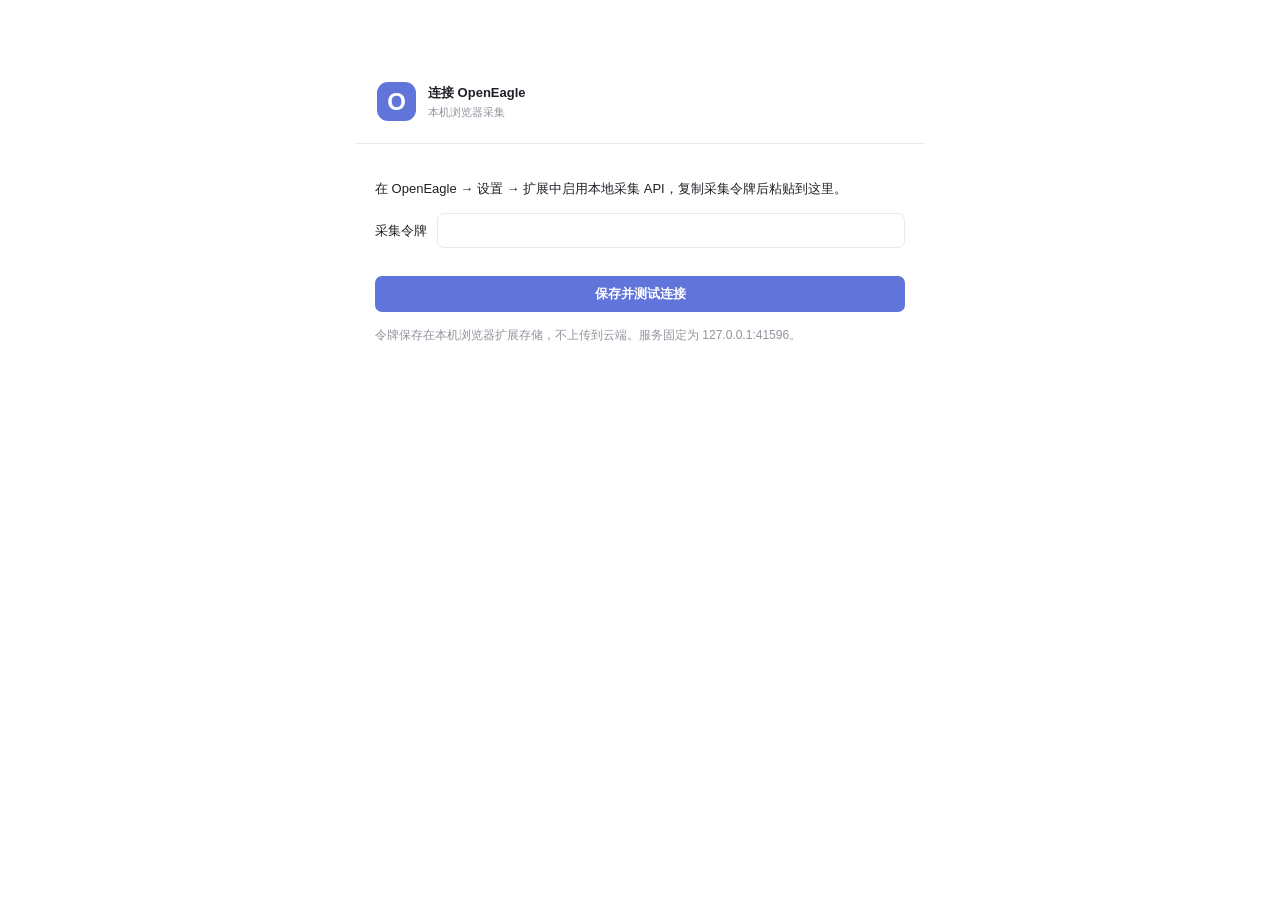
==== browser-extension/options.html @ f540e952 "Initial open-source release" ====
<!doctype html><html lang="zh-CN"><head><meta charset="utf-8"><link rel="stylesheet" href="style.css"><title>OpenEagle 采集设置</title></head><body class="options"><header><div class="mark">O</div><div><strong>连接 OpenEagle</strong><small>本机浏览器采集</small></div></header><main><p>在 OpenEagle → 设置 → 扩展中启用本地采集 API，复制采集令牌后粘贴到这里。</p><label>采集令牌<input type="password" id="token" autocomplete="off"></label><button class="primary" id="save">保存并测试连接</button><p id="status" role="status"></p><p class="muted">令牌保存在本机浏览器扩展存储，不上传到云端。服务固定为 127.0.0.1:41596。</p></main><script type="module" src="options.js"></script></body></html>
---- browser-extension/style.css ----
:root{color-scheme:light dark;--accent:#6174d9;--bg:light-dark(#fff,#242529);--fg:light-dark(#202127,#eee);--line:light-dark(#e9e9ee,#3a3b43)}*{box-sizing:border-box}body{width:390px;margin:0;background:var(--bg);color:var(--fg);font:13px -apple-system,BlinkMacSystemFont,sans-serif}header{display:flex;align-items:center;gap:12px;padding:22px;border-bottom:1px solid var(--line)}header small{display:block;margin-top:4px;color:#92939e}header button{margin-left:auto}.mark{display:grid;place-items:center;background:var(--accent);color:white;border-radius:11px;width:39px;height:39px;font-size:24px;font-weight:650}main{padding:20px}button,input,select{font:inherit;border-radius:7px;border:1px solid var(--line);padding:9px;background:var(--bg);color:var(--fg)}button{cursor:pointer}button:hover{border-color:var(--accent)}button:disabled{opacity:.5;cursor:wait}.primary{background:var(--accent);border:0;color:white;width:100%;margin-top:16px;font-weight:600}.quiet{border:0;padding:4px;color:var(--accent)}label{display:flex;align-items:center;gap:10px;margin-bottom:12px}label>input:not([type=checkbox]),select{flex:1;min-width:0}.actions{display:flex;gap:10px;margin-bottom:18px}.actions button{flex:1}.divider{height:1px;background:var(--line);margin:18px 0}.row{display:flex;align-items:center;gap:10px;margin-bottom:10px}.row .quiet{margin-left:auto}.inline{margin:0;font-size:12px}.inline input[type=number]{width:65px;padding:5px}#images{display:grid;grid-template-columns:repeat(3,1fr);gap:8px;max-height:330px;overflow-y:auto}.tile{position:relative;display:flex;flex-direction:column;gap:3px;margin:0;padding:5px;border:1px solid var(--line);border-radius:8px}.tile input{position:absolute;top:5px;left:5px;accent-color:var(--accent)}.tile img{width:95px;height:90px;object-fit:contain}.tile small{font-size:10px;color:#9697a0}#status{line-height:1.6;color:#81838f;white-space:pre-wrap}.options{width:570px;margin:60px auto}.options main p{line-height:1.8}.muted{color:#92939e;font-size:12px}
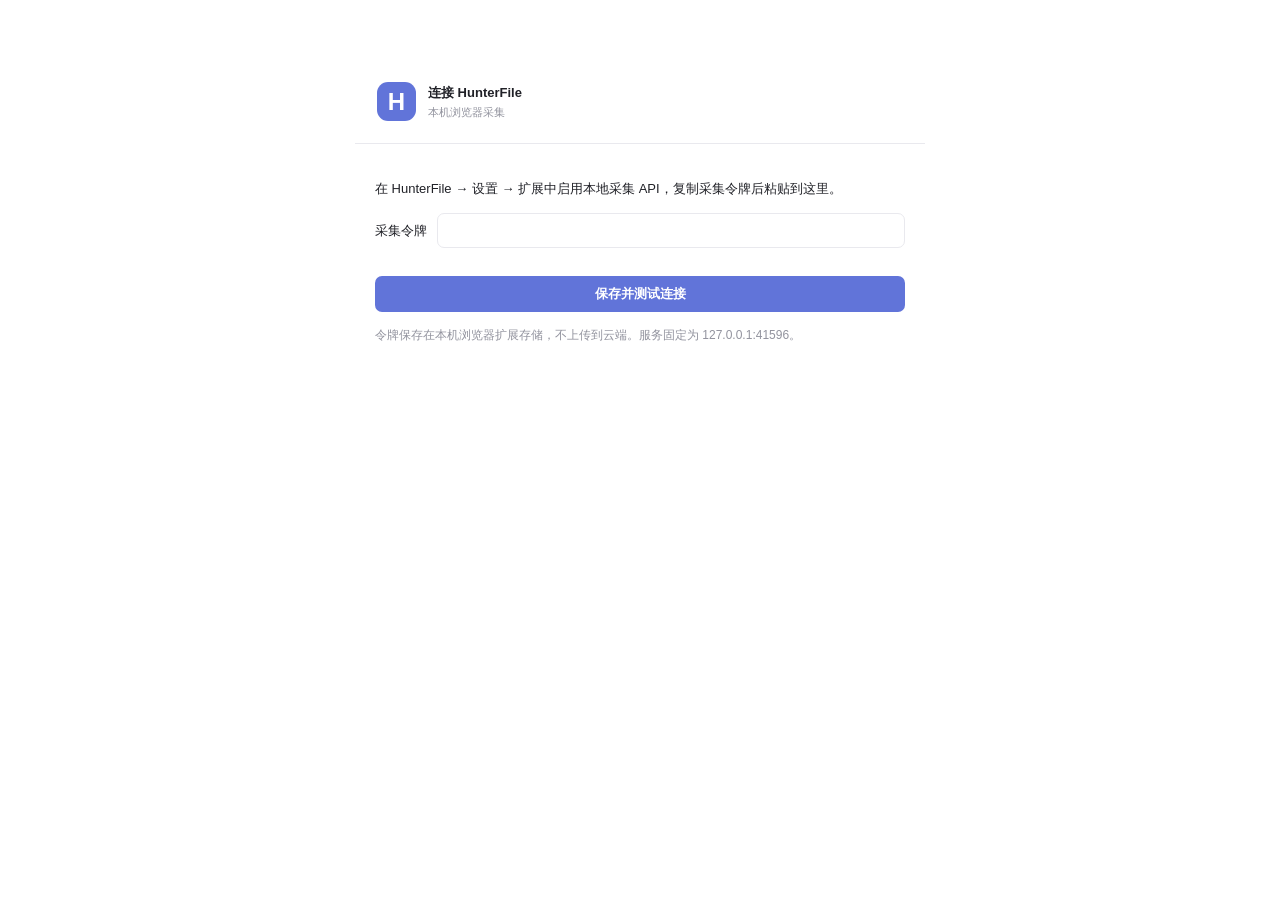
==== commit bfe190ce: "feat: rename HunterFile and add semantic organization and local generation" ====
--- a/browser-extension/options.html
+++ b/browser-extension/options.html
@@ -1 +1 @@
-<!doctype html><html lang="zh-CN"><head><meta charset="utf-8"><link rel="stylesheet" href="style.css"><title>OpenEagle 采集设置</title></head><body class="options"><header><div class="mark">O</div><div><strong>连接 OpenEagle</strong><small>本机浏览器采集</small></div></header><main><p>在 OpenEagle → 设置 → 扩展中启用本地采集 API，复制采集令牌后粘贴到这里。</p><label>采集令牌<input type="password" id="token" autocomplete="off"></label><button class="primary" id="save">保存并测试连接</button><p id="status" role="status"></p><p class="muted">令牌保存在本机浏览器扩展存储，不上传到云端。服务固定为 127.0.0.1:41596。</p></main><script type="module" src="options.js"></script></body></html>
+<!doctype html><html lang="zh-CN"><head><meta charset="utf-8"><link rel="stylesheet" href="style.css"><title>HunterFile 采集设置</title></head><body class="options"><header><div class="mark">H</div><div><strong>连接 HunterFile</strong><small>本机浏览器采集</small></div></header><main><p>在 HunterFile → 设置 → 扩展中启用本地采集 API，复制采集令牌后粘贴到这里。</p><label>采集令牌<input type="password" id="token" autocomplete="off"></label><button class="primary" id="save">保存并测试连接</button><p id="status" role="status"></p><p class="muted">令牌保存在本机浏览器扩展存储，不上传到云端。服务固定为 127.0.0.1:41596。</p></main><script type="module" src="options.js"></script></body></html>
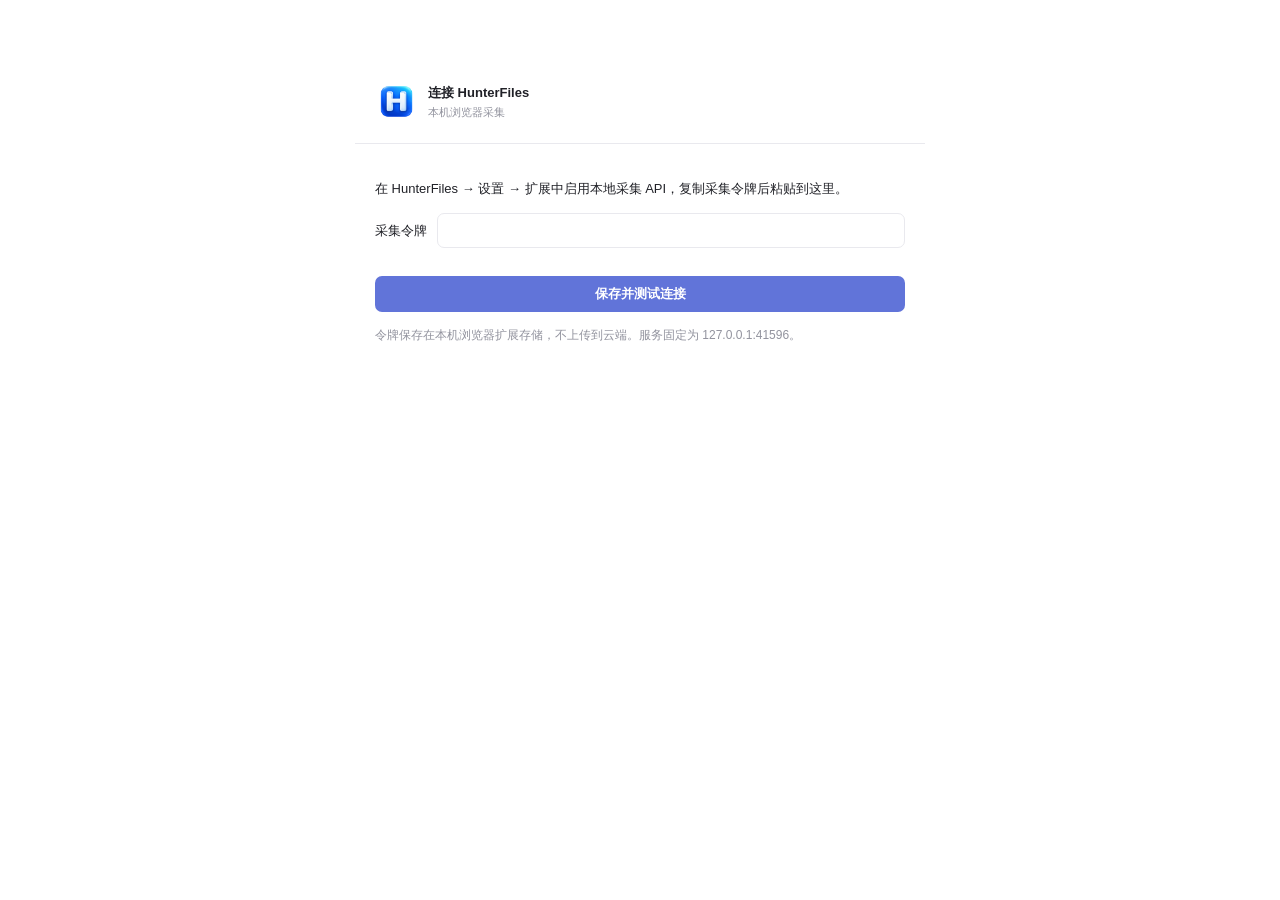
==== commit d64939d8: "Rename product to HunterFiles and introduce H branding" ====
--- a/browser-extension/options.html
+++ b/browser-extension/options.html
@@ -1 +1 @@
-<!doctype html><html lang="zh-CN"><head><meta charset="utf-8"><link rel="stylesheet" href="style.css"><title>HunterFile 采集设置</title></head><body class="options"><header><div class="mark">H</div><div><strong>连接 HunterFile</strong><small>本机浏览器采集</small></div></header><main><p>在 HunterFile → 设置 → 扩展中启用本地采集 API，复制采集令牌后粘贴到这里。</p><label>采集令牌<input type="password" id="token" autocomplete="off"></label><button class="primary" id="save">保存并测试连接</button><p id="status" role="status"></p><p class="muted">令牌保存在本机浏览器扩展存储，不上传到云端。服务固定为 127.0.0.1:41596。</p></main><script type="module" src="options.js"></script></body></html>
+<!doctype html><html lang="zh-CN"><head><meta charset="utf-8"><link rel="stylesheet" href="style.css"><title>HunterFiles 采集设置</title></head><body class="options"><header><img class="mark" src="icons/hunterfiles-128.png" alt=""><div><strong>连接 HunterFiles</strong><small>本机浏览器采集</small></div></header><main><p>在 HunterFiles → 设置 → 扩展中启用本地采集 API，复制采集令牌后粘贴到这里。</p><label>采集令牌<input type="password" id="token" autocomplete="off"></label><button class="primary" id="save">保存并测试连接</button><p id="status" role="status"></p><p class="muted">令牌保存在本机浏览器扩展存储，不上传到云端。服务固定为 127.0.0.1:41596。</p></main><script type="module" src="options.js"></script></body></html>
--- a/browser-extension/style.css
+++ b/browser-extension/style.css
@@ -1 +1 @@
-:root{color-scheme:light dark;--accent:#6174d9;--bg:light-dark(#fff,#242529);--fg:light-dark(#202127,#eee);--line:light-dark(#e9e9ee,#3a3b43)}*{box-sizing:border-box}body{width:390px;margin:0;background:var(--bg);color:var(--fg);font:13px -apple-system,BlinkMacSystemFont,sans-serif}header{display:flex;align-items:center;gap:12px;padding:22px;border-bottom:1px solid var(--line)}header small{display:block;margin-top:4px;color:#92939e}header button{margin-left:auto}.mark{display:grid;place-items:center;background:var(--accent);color:white;border-radius:11px;width:39px;height:39px;font-size:24px;font-weight:650}main{padding:20px}button,input,select{font:inherit;border-radius:7px;border:1px solid var(--line);padding:9px;background:var(--bg);color:var(--fg)}button{cursor:pointer}button:hover{border-color:var(--accent)}button:disabled{opacity:.5;cursor:wait}.primary{background:var(--accent);border:0;color:white;width:100%;margin-top:16px;font-weight:600}.quiet{border:0;padding:4px;color:var(--accent)}label{display:flex;align-items:center;gap:10px;margin-bottom:12px}label>input:not([type=checkbox]),select{flex:1;min-width:0}.actions{display:flex;gap:10px;margin-bottom:18px}.actions button{flex:1}.divider{height:1px;background:var(--line);margin:18px 0}.row{display:flex;align-items:center;gap:10px;margin-bottom:10px}.row .quiet{margin-left:auto}.inline{margin:0;font-size:12px}.inline input[type=number]{width:65px;padding:5px}#images{display:grid;grid-template-columns:repeat(3,1fr);gap:8px;max-height:330px;overflow-y:auto}.tile{position:relative;display:flex;flex-direction:column;gap:3px;margin:0;padding:5px;border:1px solid var(--line);border-radius:8px}.tile input{position:absolute;top:5px;left:5px;accent-color:var(--accent)}.tile img{width:95px;height:90px;object-fit:contain}.tile small{font-size:10px;color:#9697a0}#status{line-height:1.6;color:#81838f;white-space:pre-wrap}.options{width:570px;margin:60px auto}.options main p{line-height:1.8}.muted{color:#92939e;font-size:12px}
+:root{color-scheme:light dark;--accent:#6174d9;--bg:light-dark(#fff,#242529);--fg:light-dark(#202127,#eee);--line:light-dark(#e9e9ee,#3a3b43)}*{box-sizing:border-box}body{width:390px;margin:0;background:var(--bg);color:var(--fg);font:13px -apple-system,BlinkMacSystemFont,sans-serif}header{display:flex;align-items:center;gap:12px;padding:22px;border-bottom:1px solid var(--line)}header small{display:block;margin-top:4px;color:#92939e}header button{margin-left:auto}.mark{width:39px;height:39px;object-fit:contain}main{padding:20px}button,input,select{font:inherit;border-radius:7px;border:1px solid var(--line);padding:9px;background:var(--bg);color:var(--fg)}button{cursor:pointer}button:hover{border-color:var(--accent)}button:disabled{opacity:.5;cursor:wait}.primary{background:var(--accent);border:0;color:white;width:100%;margin-top:16px;font-weight:600}.quiet{border:0;padding:4px;color:var(--accent)}label{display:flex;align-items:center;gap:10px;margin-bottom:12px}label>input:not([type=checkbox]),select{flex:1;min-width:0}.actions{display:flex;gap:10px;margin-bottom:18px}.actions button{flex:1}.divider{height:1px;background:var(--line);margin:18px 0}.row{display:flex;align-items:center;gap:10px;margin-bottom:10px}.row .quiet{margin-left:auto}.inline{margin:0;font-size:12px}.inline input[type=number]{width:65px;padding:5px}#images{display:grid;grid-template-columns:repeat(3,1fr);gap:8px;max-height:330px;overflow-y:auto}.tile{position:relative;display:flex;flex-direction:column;gap:3px;margin:0;padding:5px;border:1px solid var(--line);border-radius:8px}.tile input{position:absolute;top:5px;left:5px;accent-color:var(--accent)}.tile img{width:95px;height:90px;object-fit:contain}.tile small{font-size:10px;color:#9697a0}#status{line-height:1.6;color:#81838f;white-space:pre-wrap}.options{width:570px;margin:60px auto}.options main p{line-height:1.8}.muted{color:#92939e;font-size:12px}
